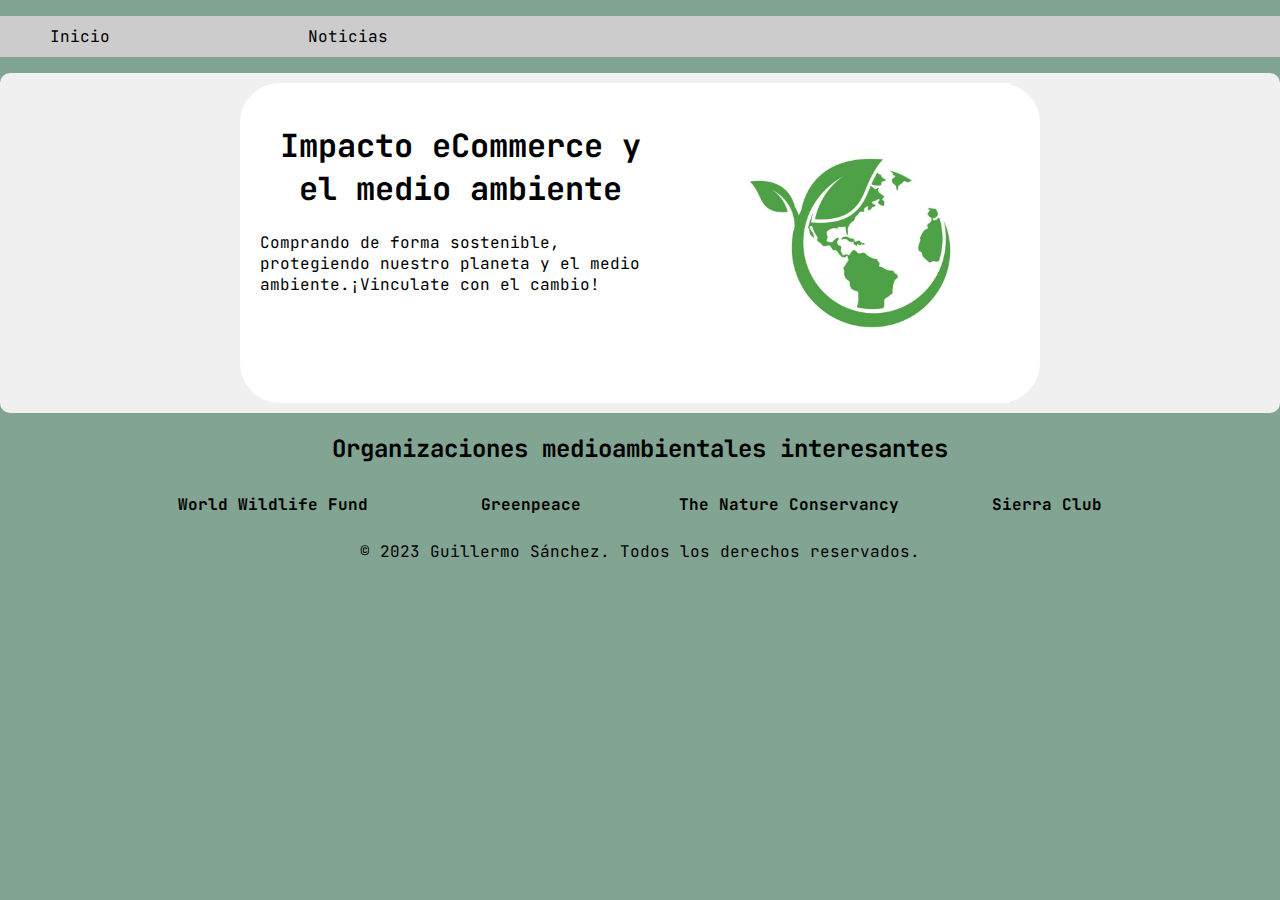
==== index.html @ 8c317484 "commit inicial" ====
<!--Guillermo Sanchez Becerra-->
<!DOCTYPE html>
<html lang="en">
<head>
    <meta charset="UTF-8">
    <title>Landing Page</title>
    <meta name="viewport" content="width=device-width, initial-scale=1.0">
    <link rel="stylesheet" href="https://fonts.googleapis.com/css2?family=JetBrains+Mono&display=swap">
    <link rel="stylesheet" href="style.css">
</head>
<body id="main-page">
    <header>
        <nav>
            <ul>
                <li>
                    <a href="#">Inicio</a>
                </li>
                <li>
                    <a href="./noticias.html">Noticias</a>
                </li>
            </ul>
        </nav>
    </header>
    <main>
        <section id="home-card">
            <div id="home-card-container">
                <div id="home-card-content">
                    <h1>Impacto eCommerce y el medio ambiente</h1>
                    <p>Comprando de forma sostenible, protegiendo nuestro planeta y el medio ambiente.¡Vinculate con el cambio!</p>
                </div>
                <img id="home-image" src="img/logo.jpg" alt="Imagen 1">
            </div>
        </section>
        <div id="organizaciones-medioambientales">
            <h2>Organizaciones medioambientales interesantes</h2>
            <ul>
                <li>
                    <a href="https://www.worldwildlife.org/" target="_blank">
                        <strong>World Wildlife Fund</strong>
                    </a>
                </li>
                <li>
                    <a href="https://www.greenpeace.org/" target="_blank">
                        <strong>Greenpeace</strong>
                    </a>
                </li>
                <li>
                    <a href="https://www.nature.org/" target="_blank">
                        <strong>The Nature Conservancy</strong>
                    </a>
                </li>
                <li>
                    <a href="https://www.sierraclub.org/" target="_blank">
                        <strong>Sierra Club</strong>
                    </a>
                </li>
            </ul>
        </div>
    </main>
    <footer>
        <div>
            <p>© 2023 Guillermo Sánchez. Todos los derechos reservados.</p>
        </div>
    </footer>
</body>
</html>
---- style.css ----
/*Guillermo Sanchez Becerra*/
/* Estilos generales para el cuerpo de la página */
body {
    font-family: 'JetBrains Mono', monospace; /* Fuente de texto */
    margin: 0; /* Elimina los márgenes predeterminados */
    padding: 0; /* Elimina el relleno predeterminado */
    width: 1280px; /* Establece un ancho máximo para el cuerpo de la página */
}

/* Estilos específicos para la página con el id "news-page" */
#news-page {
    background-image: url("img/bg.jpg"); /* Establece una imagen de fondo */
}

/* Estilos específicos para la página con el id "main-page" */
#main-page {
    background-color: #81a493; /* Establece el color de fondo */
}

/* Estilos para el elemento <main> */
main {
    margin-top: 10px; /* Agrega un margen superior de 10px */
}

/* Estilos para la navegación */
nav {
    list-style-type: none; /* Elimina los marcadores de lista */
    background-color: #ccc; /* Establece el color de fondo de la navbar */
}

/* Estilos para elementos de lista <li> dentro de la navbar */
li {
    display: inline-block; /* Hace que los elementos de lista sean elementos en línea */
    width: 20%; /* Establece un ancho del 20% para cada elemento de lista */
}

/* Estilos para los enlaces <a> dentro de elementos <li> */
a {
    color: black; /* Establece el color del texto */
    text-decoration: none; /* Elimina la decoración de enlace subrayado */
    display: block; /* Convierte los enlaces en bloques para que ocupen todo el ancho de <li> */
    padding: 10px; /* Agrega espacio de relleno alrededor del texto del enlace */
}

/* Estilos para los enlaces <a> dentro de elementos <li> cuando se desplazan sobre ellos */
a:hover {
    background-color: #357a38; /* Cambia el color de fondo en el desplazamiento */
    color: white; /* Cambia el color del texto en el desplazamiento */
}

/* Estilos para las tarjetas */
.card-news {
    border: 1px solid #ccc; /* Establece un borde */
    border-radius: 40px; /* Agrega bordes redondeados a las cajas de la pagina de noticias*/
    margin-bottom: 20px; /* Agrega espacio inferior */
    background-color: #dfdcdc; /* Establece el color de fondo de la caja*/
}

/* Estilos para las imágenes dentro de las tarjetas */
.card-news img {
    float: left; /* Hace que la imagen flote a la izquierda del texto */
    width: 200px; /* Establece un ancho fijo para la imagen */
    height: 150px; /* Establece una altura fija para la imagen */
    margin-right: 20px; /* Agrega margen derecho a la imagen */
}

/* Estilos para el contenido dentro de las tarjetas */
.card-content {
    padding: 20px; 
}

/* Estilos para tablas y sus encabezados y filas */
table, th, tr {
    border: 2px dotted #f0f0f0; /* Establece un borde dotted */
}

/* Estilos para la tabla */
table {
    width: 80%; /* Establece un ancho del 80% */
    margin: 0 auto; /* Centra la tabla horizontalmente en su contenedor */
    border-collapse: collapse; /* Combina los bordes de la tabla */
    background-color: #ccc; /* Establece el color de fondo de la tabla */
}

/* Estilos para el formulario */
form {
    width: 60%; /* Establece un ancho del 60% */
    margin: 0 auto; /* Centra el formulario horizontalmente en su contenedor */
}

/* Estilos para el título de tabla */
caption {
    font-size: larger; /* Establece el tamaño de fuente más grande */
    font-weight: bolder; /* Hace que el texto sea negrita */
}

/* Estilos para los títulos h1 y h2 */
h2, h1 {
    text-align: center; /* Centra los títulos horizontalmente */
}

/* Estilos para un elemento con el id "home-card" */
#home-card {
    background-color: #f0f0f0; /* Establece el color de fondo */
    padding: 10px; 
    border-radius: 10px;
}

/* Estilos para las tarjetas de inicio */
#home-card-container {
    width: 800px; 
    margin: 0 auto; /* Centra la tarjeta horizontalmente en su contenedor */
    background-color: #fff; /* Establece el color de fondo */
    border-radius: 40px; /* Agrega bordes redondeados */
}

/* Estilos para el contenido dentro de las tarjetas de inicio */
#home-card-content {
    padding: 20px;
    display: inline-block; /* Hace que el contenido sea en línea */
    width: 50%; 
}

/* Estilos para un elemento con el id "home-image" */
#home-image {
    width: 40%; 
    display: inline-block; /* Hace que la imagen sea en línea */
    vertical-align: top; /* Alinea la imagen en la parte superior */
}

/* Estilos para elementos <span> */
span {
    font-weight: bolder; 
    color: #3b5c13; 
    font-size: large; 
}

/* Estilos para un elemento con el id "organizaciones-medioambientales" */
#organizaciones-medioambientales {
    text-align: center; /* Centra el texto horizontalmente */
}

/* Estilos para un div dentro de un elemento <footer> */
footer > div {
    text-align: center; /* Centra el texto horizontalmente */
    height: 40px; 
}
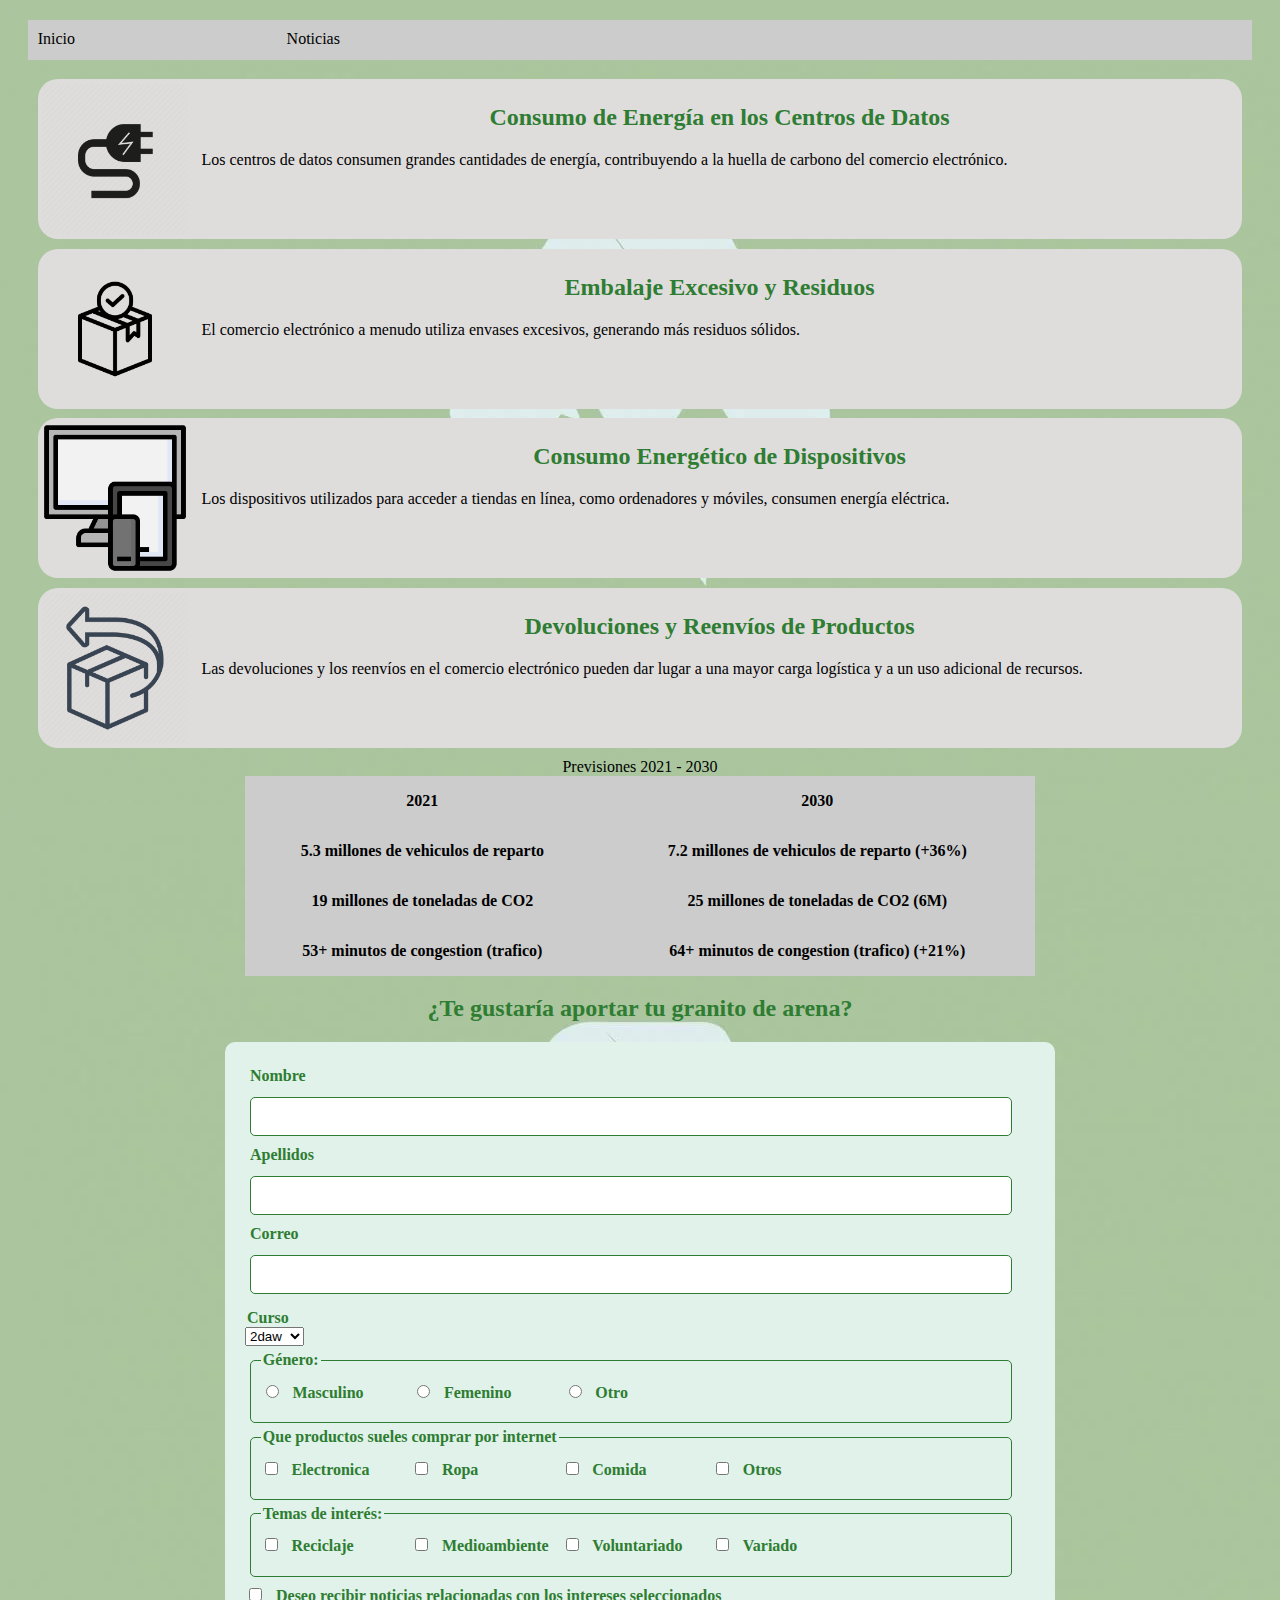
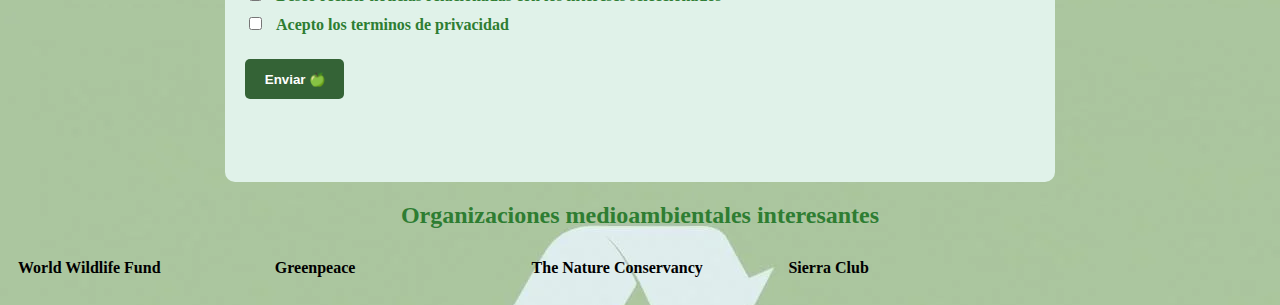
==== commit b490a3f8: "css con porcentajes y pixeles" ====
--- a/index.html
+++ b/index.html
@@ -1,66 +1,179 @@
-<!--Guillermo Sanchez Becerra-->
 <!DOCTYPE html>
 <html lang="en">
 <head>
     <meta charset="UTF-8">
-    <title>Landing Page</title>
-    <meta name="viewport" content="width=device-width, initial-scale=1.0">
-    <link rel="stylesheet" href="https://fonts.googleapis.com/css2?family=JetBrains+Mono&display=swap">
-    <link rel="stylesheet" href="style.css">
+    <meta name="viewport" content="width=1280">
+    <title>Document</title>
+    <link rel="stylesheet" href="style_porcentaje.css">
 </head>
-<body id="main-page">
-    <header>
-        <nav>
-            <ul>
-                <li>
-                    <a href="#">Inicio</a>
-                </li>
-                <li>
-                    <a href="./noticias.html">Noticias</a>
-                </li>
-            </ul>
-        </nav>
-    </header>
+<body id="news-page">
+    <nav>
+        <ul>
+            <li>
+                <a href="./index.html">Inicio</a>
+            </li>
+            <li>
+                <a href="./#">Noticias</a>
+            </li>
+        </ul>
+    </nav>
     <main>
-        <section id="home-card">
-            <div id="home-card-container">
-                <div id="home-card-content">
-                    <h1>Impacto eCommerce y el medio ambiente</h1>
-                    <p>Comprando de forma sostenible, protegiendo nuestro planeta y el medio ambiente.¡Vinculate con el cambio!</p>
-                </div>
-                <img id="home-image" src="img/logo.jpg" alt="Imagen 1">
+        <div class="div-informacion">
+            <div class="div-imagen">
+                <img src="img/energy-usage.png" alt="energy-usage">
             </div>
-        </section>
-        <div id="organizaciones-medioambientales">
-            <h2>Organizaciones medioambientales interesantes</h2>
-            <ul>
-                <li>
-                    <a href="https://www.worldwildlife.org/" target="_blank">
-                        <strong>World Wildlife Fund</strong>
-                    </a>
-                </li>
-                <li>
-                    <a href="https://www.greenpeace.org/" target="_blank">
-                        <strong>Greenpeace</strong>
-                    </a>
-                </li>
-                <li>
-                    <a href="https://www.nature.org/" target="_blank">
-                        <strong>The Nature Conservancy</strong>
-                    </a>
-                </li>
-                <li>
-                    <a href="https://www.sierraclub.org/" target="_blank">
-                        <strong>Sierra Club</strong>
-                    </a>
-                </li>
-            </ul>
+            <div class="div-contenido">
+                <h2>Consumo de Energía en los Centros de Datos</h2>
+                <p>Los centros de datos consumen grandes cantidades de energía, contribuyendo a la huella de carbono del comercio electrónico.</p>
+            </div>
+        </div>
+        <div class="div-informacion">
+            <div class="div-imagen">
+                <img src="img/embalaje.png" alt="embalaje">
+            </div>
+            <div class="div-contenido">
+                <h2>Embalaje Excesivo y Residuos</h2>
+                <p>El comercio electrónico a menudo utiliza envases excesivos, generando más residuos sólidos.</p>
+            </div>
+        </div>
+        <div class="div-informacion">
+            <div class="div-imagen">
+                <img src="img/device.png" alt="device">
+            </div>
+            <div class="div-contenido">
+                <h2>Consumo Energético de Dispositivos</h2>
+                <p>Los dispositivos utilizados para acceder a tiendas en línea, como ordenadores y móviles, consumen energía eléctrica.</p>
+            </div>
+        </div>
+        <div class="div-informacion">
+            <div class="div-imagen">
+                <img src="img/ReturnIcon.png" alt="returnicon">
+            </div>
+            <div class="div-contenido">
+                <h2>Devoluciones y Reenvíos de Productos</h2>
+                <p>Las devoluciones y los reenvíos en el comercio electrónico pueden dar lugar a una mayor carga logística y a un uso adicional de recursos.</p>
+            </div>
         </div>
     </main>
-    <footer>
-        <div>
-            <p>© 2023 Guillermo Sánchez. Todos los derechos reservados.</p>
-        </div>
-    </footer>
+    <table>
+        <caption>Previsiones 2021 - 2030</caption>
+        <tr>
+            <th>
+                2021
+            </th>
+            <th>
+                2030
+            </th>
+        </tr>
+        <tr>
+            <th>
+                5.3 millones de vehiculos de reparto
+            </th>
+            <th>
+                7.2 millones de vehiculos de reparto <span>(+36%)</span>
+            </th>
+        </tr>
+        <tr>
+            <th>
+                19 millones de toneladas de CO2 
+            </th>
+            <th>
+                25 millones de toneladas de CO2  <span>(6M)</span>
+            </th>
+        </tr>
+        <tr>
+            <th>
+                53+ minutos de congestion (trafico) 
+            </th>
+            <th>
+                64+ minutos de congestion (trafico) <span>(+21%)</span>
+            </th>
+        </tr>
+    </table>
+    <div id="formulario">
+        <h2>¿Te gustaría aportar tu granito de arena?</h2>
+        <form action="./main.php" method="post">
+            <label for="name-field">Nombre </label>
+            <input type="text" name="name-field" id="name-field">
+            <label for="lastname-field">Apellidos </label>
+            <input type="text" name="lastname-field" id="lastname-field">
+            <label for="mail-field">Correo </label>
+            <input type="text" name="mail-field" id="mail-field">
+            <legend>Curso</legend>
+            <select name="curso">
+                <option value="2daw">2daw</option>
+                <option value="1daw">1daw</option>
+                <option value="2smr">2smr</option>
+                <option value="1smr">1smr</option>
+                <option value="2bach">2bach</option>
+                <option value="1bach">1bach</option>
+            </select>
+            <fieldset>
+                <legend>Género:</legend>
+                <input type="radio" id="masculino" name="genre" value="masculino">
+                <label for="masculino">Masculino</label>
+                <input type="radio" id="femenino" name="genre" value="femenino">
+                <label for="femenino">Femenino</label>
+                <input type="radio" id="otro" name="genre" value="otro">
+                <label for="otro">Otro</label>
+            </fieldset>
+            <fieldset>
+            <!-- Creamos el conjunto de checkbox-->
+                <legend>Que productos sueles comprar por internet</legend>
+                <!--Especificamos en el atributo name el nombre del array en el que se van a almacenar los valores-->
+                <input type="checkbox" id="electronica" name="compras-online[]" value="electronica">
+                <label for="electronica">Electronica</label>
+                <input type="checkbox" id="ropa" name="compras-online[]" value="ropa">
+                <label for="ropa">Ropa</label>
+                <input type="checkbox" id="comida" name="compras-online[]" value="comida">
+                <label for="comida">Comida</label>
+                <input type="checkbox" id="otros" name="compras-online[]" value="otros">
+                <label for="otros">Otros</label>
+            </fieldset>
+            <fieldset>
+            <!-- Creamos el conjunto de checkbox-->
+                <legend>Temas de interés:</legend>
+                <!--Especificamos en el atributo name el nombre del array en el que se van a almacenar los valores-->
+                <input type="checkbox" id="reciclaje" name="temas[]" value="reciclaje">
+                <label for="reciclaje">Reciclaje</label>
+                <input type="checkbox" id="medioambiente" name="temas[]" value="medioambiente">
+                <label for="medio-ambiente">Medioambiente</label>
+                <input type="checkbox" id="voluntariado" name="temas[]" value="voluntariado">
+                <label for="voluntariado">Voluntariado</label>
+                <input type="checkbox" id="variado" name="temas[]" value="variado">
+                <label for="variado">Variado</label>
+            </fieldset>
+            <input type="checkbox" name="newsletter" id="newsletter">
+            <label for="newsletter" class="checkbox-formulario">Deseo recibir noticias relacionadas con los intereses seleccionados</label><br>
+            <input type="checkbox" name="privacidad" id="privacidad">
+            <label for="privacidad" class="checkbox-formulario">Acepto los terminos de privacidad</label><br><br>
+            <input type="submit" value="Enviar 🍏">
+        </form>
+    </div>
+    <div id="organizaciones-medioambientales">
+        <h2>Organizaciones medioambientales interesantes</h2>
+        <ul>
+            <li>
+                <a href="https://www.worldwildlife.org/" target="_blank">
+                    <strong>World Wildlife Fund</strong>
+                </a>
+            </li>
+            <li>
+                <a href="https://www.greenpeace.org/" target="_blank">
+                    <strong>Greenpeace</strong>
+                </a>
+            </li>
+            <li>
+                <a href="https://www.nature.org/" target="_blank">
+                    <strong>The Nature Conservancy</strong>
+                </a>
+            </li>
+            <li>
+                <a href="https://www.sierraclub.org/" target="_blank">
+                    <strong>Sierra Club</strong>
+                </a>
+            </li>
+        </ul>
+    </div>
 </body>
-</html>
+</html>--- a/style_porcentaje.css
+++ b/style_porcentaje.css
@@ -0,0 +1,212 @@
+#news-page {
+  background-image: url("img/bg.jpg"); /* Establece una imagen de fondo */
+}
+
+nav {
+  width: 96.88%;
+  margin: 1.56%;
+    /*
+  width: 1240px;
+  margin: 20px; 
+   */
+  background-color: #ccc;
+}
+
+ul {
+  list-style-type: none;
+  padding: 0;
+}
+
+li {
+  display: inline-block;
+  width: 20%;
+  /* width: 250px */
+}
+
+a {
+  display: block;
+  /* 
+    En el boceto especifique que cada a debia de medir 270 en total.
+    Como tambien especifique el padding de 10px, la medida de la caja sera de 250px
+  */
+  color: black;
+  width: 100%;
+  /* 
+  width: 250px;
+   */
+  padding: 10px;
+  height: 20px;
+  text-decoration: none;
+}
+
+main {
+    /* 
+    Al igual que con el nav, al estar contenido el main en el body,
+    el main debera de tener una anchura de 1240px que, 
+    junto a los 20px por lado de los margenes, crearan una caja de 1280px
+     */
+    width: 96.88%;
+    /* 
+    width: 1240px;
+    margin: 20px;
+     */
+    margin: 0px 1.56%;
+}
+
+h2 {
+  text-align: center; 
+  color: #2e7d32; 
+}
+
+.div-informacion {
+  overflow: hidden;
+  /* 
+  Este div se encuentra dentro del main, el cual tiene una anchura de 1240px.
+  La anchura de la caja es de 1220px, que junto a los margenes hacen un total de
+  1240px (caja contenedora)
+    */
+  width: 98.39%;
+  /* 
+  width: 1220px;
+  margin: 10px;
+  */
+  margin: 0.81%;
+  background-color: #dfdcdc; 
+  border-radius: 20px;
+  
+}
+
+.div-imagen {
+  /* Establecemos una anchura de la imagen de 150px */
+  width: 12.1%;
+  /* width: 150px */
+  height: 150px;
+  /* Asi como unos margenes de 5 pixeles */
+  margin: 0.40%;
+  /* margin: 5px; */
+  float: left;  
+}
+
+img {
+  width: 100%;
+  /* width: 150px; */
+  height: 100%;
+}
+
+.div-contenido {
+  /* Establecemos una anchura de 1050px */
+  width: 86%;
+  /* width: 1050px */
+  height: 150px;
+  /* 
+    Y unos margenes de 5 pixeles.
+    El tamaño de esta caja (1050+5+5), junto al tamño de la imagen (150+5+5),
+    suma un total de 1220px (tamaño de la caja contenedora)
+  */
+  margin: 0.40%;
+  /* margin: 5px; */
+  float: right;
+
+}
+
+table {
+    border-collapse: collapse;
+    /* Establecemos una anchura de 800px para la tabla */
+    width: 62.50%;
+    /* width: 800px */
+    margin: 0.78% auto;
+    /* margin: 10px auto; */
+    border-collapse: collapse; 
+    background-color: #ccc; 
+}
+
+tr {
+    height: 50px;
+}
+
+form {
+  background-color: #e0f2e9; 
+  /* padding: 20px */
+  padding: 1.56%;
+  border-radius: 10px;
+  /* 
+  Establecemos un ancho del formulario de 800 pixeles y
+  junto a los 20px del padding, hace un width total de 840px.
+  */
+  width: 62.50%;
+  /* width: 800px */
+  height: 700px;
+  margin: 0 auto;
+}
+  
+/* Estilo para las etiquetas de los campos de entrada */
+label {
+    color: #2e7d32; 
+    font-weight: bold;
+    display: inline-block;
+    /* Establecemos un ancho del label de 120px, que junto a los margenes hara un total de 130 (120+5+5) */
+    width: 15%;
+    /* width: 120px */
+    height: 20px;
+    margin: 0.63%;
+    /* margin: 5px; */
+}
+
+.checkbox-formulario {
+  width: 90%;
+  /* width: 720px */
+}
+  
+/* Estilo para los campos de entrada de texto */
+input[type="text"], fieldset{
+  /* 
+  El ancho, tanto del input como del fieldset será de 750px.
+  Junto a los paddings, los márgenes y el borde obtendremos una caja de
+  ancho total de 750+10+10+5+5+1+1 -> 782px
+  */
+  width: 93.75%;
+  /* width: 750px */
+  height: 2.50%;
+  border: 1px solid #2e7d32; 
+  padding: 1.25%;
+  /* padding: 10px */
+  margin: 0.63%;
+  /* margin: 5px */
+  border-radius: 5px;
+}
+
+fieldset {
+    height: 50px;
+}
+  
+/* Estilo para los botones de radio y casillas de verificación */
+input[type="radio"],
+input[type="checkbox"] {
+  margin-right: 5px;
+}
+
+/* Estilo para los botones de envío */
+input[type="submit"] {
+  background-color: #346336; 
+  width: 12.50%;
+  /* width: 100px */
+  height: 40px;
+  color: #fff; 
+  border: none;
+  padding: 1.25% 2.50%;
+  /* padding: 10px 20px */
+  border-radius: 5px;
+    /* El tamaño total de la caja será de
+    100px de ancho. Debido a que por defecto tiene la propiedad de border box
+    el width será de 60px mas los 20 por lado del padding
+    haran un total de 100px */
+  cursor: pointer;
+  font-weight: bold;
+}
+  
+/* Estilo para los legend */
+legend {
+  color: #2e7d32; 
+  font-weight: bold;
+  margin-top: 10px;
+}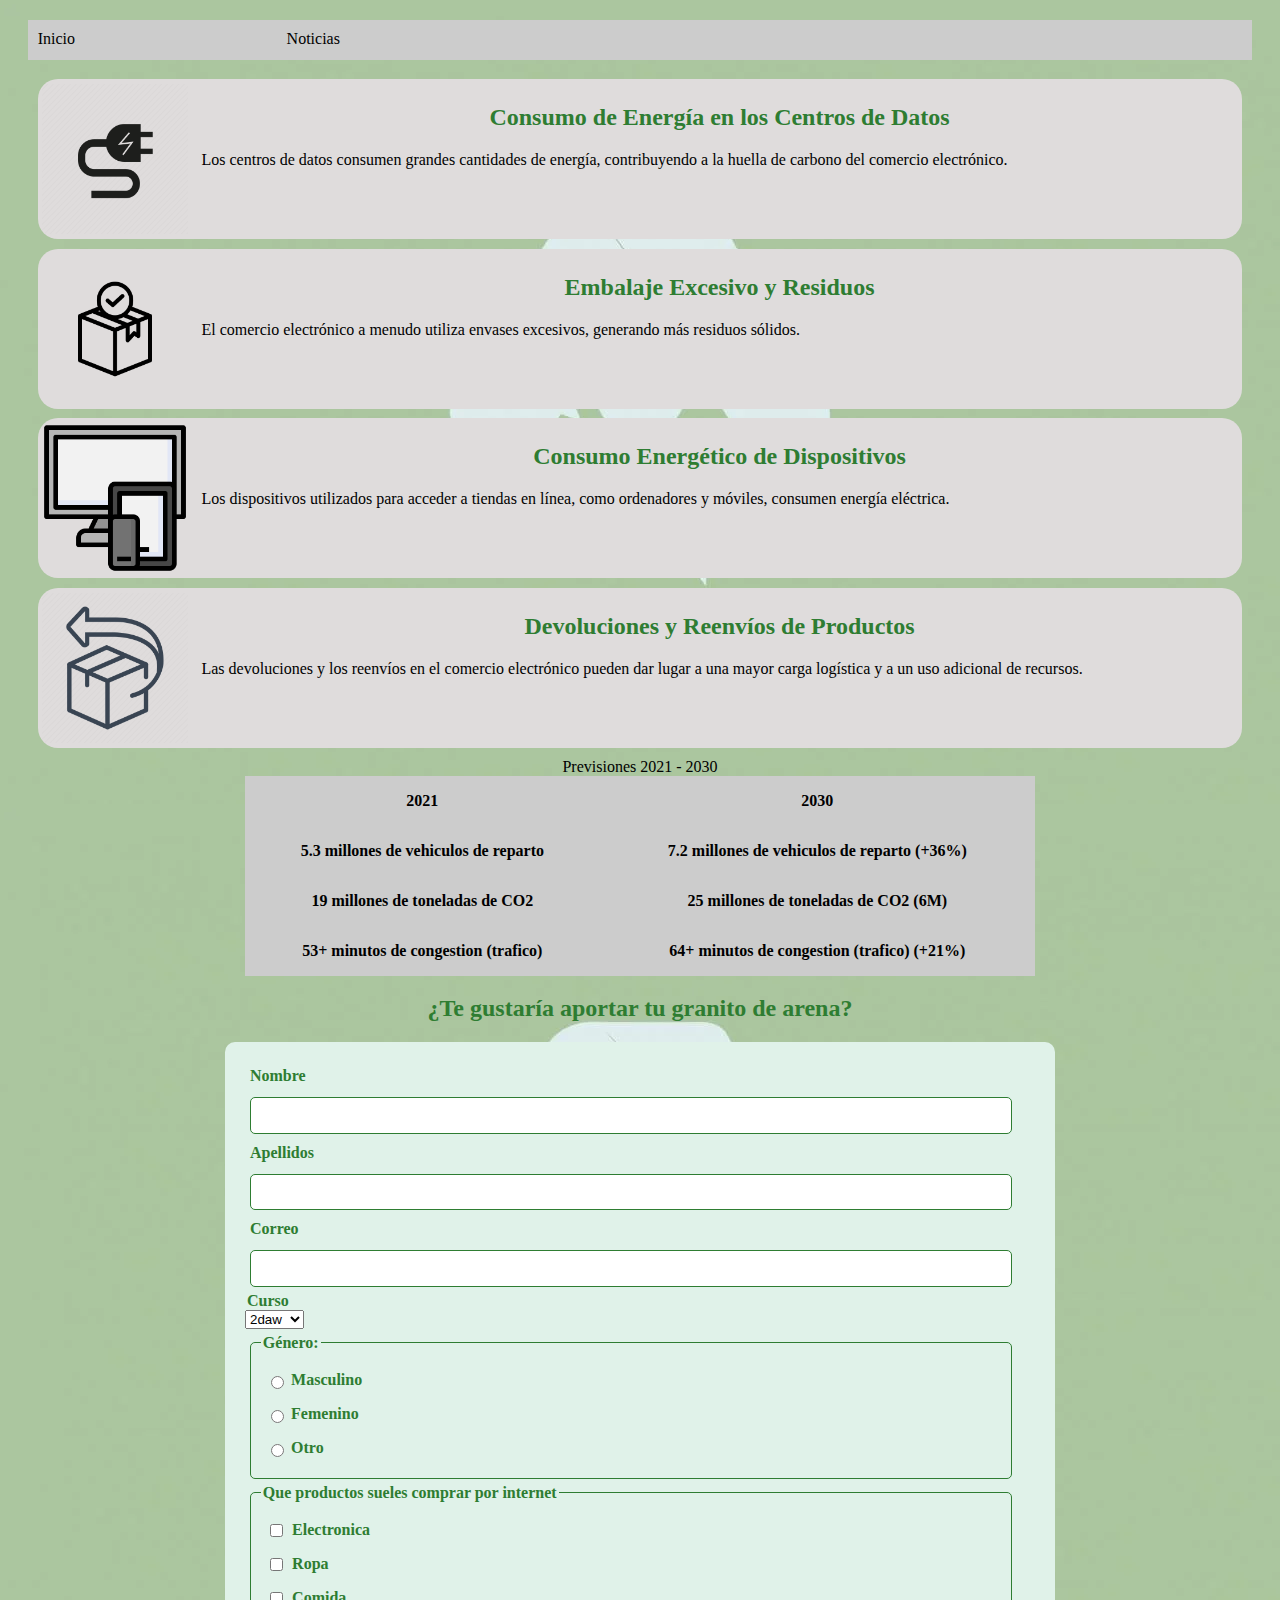
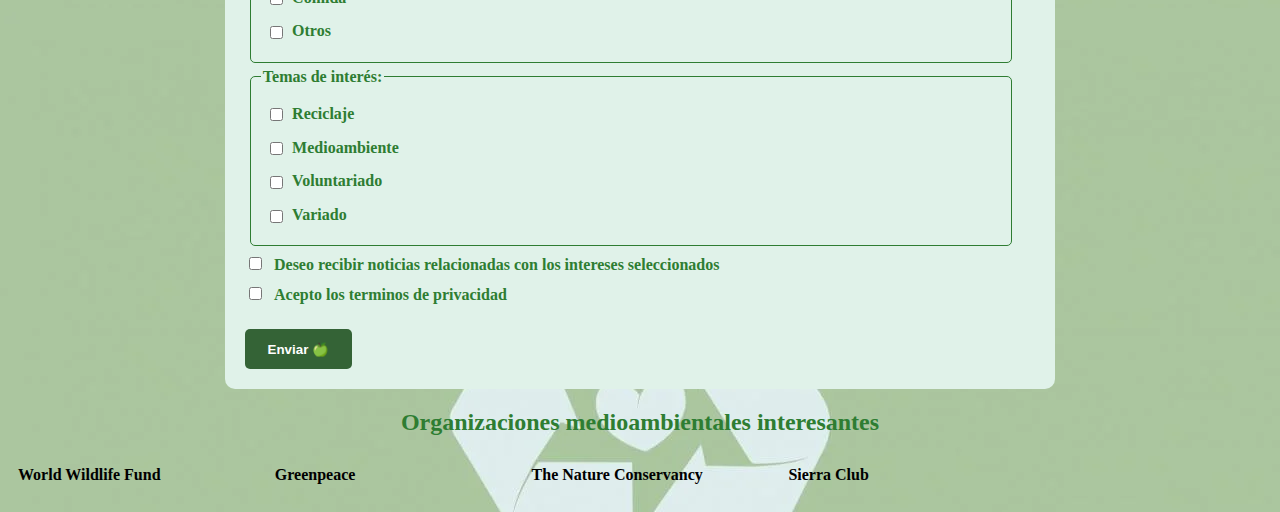
==== commit 0eed7822: "mediaquery" ====
--- a/index.html
+++ b/index.html
@@ -110,38 +110,57 @@
             </select>
             <fieldset>
                 <legend>Género:</legend>
-                <input type="radio" id="masculino" name="genre" value="masculino">
-                <label for="masculino">Masculino</label>
-                <input type="radio" id="femenino" name="genre" value="femenino">
-                <label for="femenino">Femenino</label>
-                <input type="radio" id="otro" name="genre" value="otro">
-                <label for="otro">Otro</label>
+                <div class="checkbox-group">
+                    <input type="radio" id="masculino" name="genre" value="masculino">
+                    <label for="masculino">Masculino</label>
+                </div>
+                <div class="checkbox-group">
+                    <input type="radio" id="femenino" name="genre" value="femenino">
+                    <label for="femenino">Femenino</label>
+                </div>
+                <div class="checkbox-group">
+                    <input type="radio" id="otro" name="genre" value="otro">
+                    <label for="otro">Otro</label>
+                </div>
+            </fieldset>            
+            <fieldset>
+                <legend>Que productos sueles comprar por internet</legend>
+                <div class="checkbox-group">
+                    <input type="checkbox" id="electronica" name="compras-online[]" value="electronica">
+                    <label for="electronica">Electronica</label>
+                </div>
+                <div class="checkbox-group">
+                    <input type="checkbox" id="ropa" name="compras-online[]" value="ropa">
+                    <label for="ropa">Ropa</label>
+                </div>
+                <div class="checkbox-group">
+                    <input type="checkbox" id="comida" name="compras-online[]" value="comida">
+                    <label for="comida">Comida</label>
+                </div>
+                <div class="checkbox-group">
+                    <input type="checkbox" id="otros" name="compras-online[]" value="otros">
+                    <label for="otros">Otros</label>
+                </div>
             </fieldset>
             <fieldset>
-            <!-- Creamos el conjunto de checkbox-->
-                <legend>Que productos sueles comprar por internet</legend>
-                <!--Especificamos en el atributo name el nombre del array en el que se van a almacenar los valores-->
-                <input type="checkbox" id="electronica" name="compras-online[]" value="electronica">
-                <label for="electronica">Electronica</label>
-                <input type="checkbox" id="ropa" name="compras-online[]" value="ropa">
-                <label for="ropa">Ropa</label>
-                <input type="checkbox" id="comida" name="compras-online[]" value="comida">
-                <label for="comida">Comida</label>
-                <input type="checkbox" id="otros" name="compras-online[]" value="otros">
-                <label for="otros">Otros</label>
-            </fieldset>
-            <fieldset>
-            <!-- Creamos el conjunto de checkbox-->
+                <!-- Creamos el conjunto de checkbox-->
                 <legend>Temas de interés:</legend>
-                <!--Especificamos en el atributo name el nombre del array en el que se van a almacenar los valores-->
-                <input type="checkbox" id="reciclaje" name="temas[]" value="reciclaje">
-                <label for="reciclaje">Reciclaje</label>
-                <input type="checkbox" id="medioambiente" name="temas[]" value="medioambiente">
-                <label for="medio-ambiente">Medioambiente</label>
-                <input type="checkbox" id="voluntariado" name="temas[]" value="voluntariado">
-                <label for="voluntariado">Voluntariado</label>
-                <input type="checkbox" id="variado" name="temas[]" value="variado">
-                <label for="variado">Variado</label>
+                <div class="checkbox-group">
+                    <input type="checkbox" id="reciclaje" name="temas[]" value="reciclaje">
+                    <label for="reciclaje">Reciclaje</label>
+                </div>
+                <div class="checkbox-group">
+                    <input type="checkbox" id="medioambiente" name="temas[]" value="medioambiente">
+                    <label for="medioambiente">Medioambiente</label>
+                </div>
+                <div class="checkbox-group">
+                    <input type="checkbox" id="voluntariado" name="temas[]" value="voluntariado">
+                    <label for="voluntariado">Voluntariado</label>
+                </div>
+                <div class="checkbox-group">
+                    <input type="checkbox" id="variado" name="temas[]" value="variado">
+                    <label for="variado">Variado</label>
+                </div>
             </fieldset>
             <input type="checkbox" name="newsletter" id="newsletter">
             <label for="newsletter" class="checkbox-formulario">Deseo recibir noticias relacionadas con los intereses seleccionados</label><br>
--- a/style_porcentaje.css
+++ b/style_porcentaje.css
@@ -1,14 +1,11 @@
+/* Estilos base para pantallas más grandes */
 #news-page {
-  background-image: url("img/bg.jpg"); /* Establece una imagen de fondo */
+  background-image: url("img/bg.jpg");
 }
 
 nav {
   width: 96.88%;
   margin: 1.56%;
-    /*
-  width: 1240px;
-  margin: 20px; 
-   */
   background-color: #ccc;
 }
 
@@ -20,193 +17,161 @@
 li {
   display: inline-block;
   width: 20%;
-  /* width: 250px */
 }
 
 a {
   display: block;
-  /* 
-    En el boceto especifique que cada a debia de medir 270 en total.
-    Como tambien especifique el padding de 10px, la medida de la caja sera de 250px
-  */
   color: black;
   width: 100%;
-  /* 
-  width: 250px;
-   */
   padding: 10px;
   height: 20px;
   text-decoration: none;
 }
 
+a:hover {
+  background-color: #2e7d32;
+  color: white;
+}
+
 main {
-    /* 
-    Al igual que con el nav, al estar contenido el main en el body,
-    el main debera de tener una anchura de 1240px que, 
-    junto a los 20px por lado de los margenes, crearan una caja de 1280px
-     */
-    width: 96.88%;
-    /* 
-    width: 1240px;
-    margin: 20px;
-     */
-    margin: 0px 1.56%;
+  width: 96.88%;
+  margin: 0px 1.56%;
 }
 
 h2 {
-  text-align: center; 
-  color: #2e7d32; 
+  text-align: center;
+  color: #2e7d32;
 }
 
 .div-informacion {
   overflow: hidden;
-  /* 
-  Este div se encuentra dentro del main, el cual tiene una anchura de 1240px.
-  La anchura de la caja es de 1220px, que junto a los margenes hacen un total de
-  1240px (caja contenedora)
-    */
   width: 98.39%;
-  /* 
-  width: 1220px;
-  margin: 10px;
-  */
   margin: 0.81%;
-  background-color: #dfdcdc; 
+  background-color: #dfdcdc;
   border-radius: 20px;
-  
 }
 
 .div-imagen {
-  /* Establecemos una anchura de la imagen de 150px */
   width: 12.1%;
-  /* width: 150px */
   height: 150px;
-  /* Asi como unos margenes de 5 pixeles */
   margin: 0.40%;
-  /* margin: 5px; */
-  float: left;  
+  float: left;
 }
 
 img {
   width: 100%;
-  /* width: 150px; */
   height: 100%;
 }
 
 .div-contenido {
-  /* Establecemos una anchura de 1050px */
   width: 86%;
-  /* width: 1050px */
   height: 150px;
-  /* 
-    Y unos margenes de 5 pixeles.
-    El tamaño de esta caja (1050+5+5), junto al tamño de la imagen (150+5+5),
-    suma un total de 1220px (tamaño de la caja contenedora)
-  */
   margin: 0.40%;
-  /* margin: 5px; */
   float: right;
-
 }
 
 table {
-    border-collapse: collapse;
-    /* Establecemos una anchura de 800px para la tabla */
-    width: 62.50%;
-    /* width: 800px */
-    margin: 0.78% auto;
-    /* margin: 10px auto; */
-    border-collapse: collapse; 
-    background-color: #ccc; 
+  border-collapse: collapse;
+  width: 62.50%;
+  margin: 0.78% auto;
+  background-color: #ccc;
 }
 
 tr {
-    height: 50px;
+  height: 50px;
 }
 
 form {
-  background-color: #e0f2e9; 
-  /* padding: 20px */
+  background-color: #e0f2e9;
   padding: 1.56%;
   border-radius: 10px;
-  /* 
-  Establecemos un ancho del formulario de 800 pixeles y
-  junto a los 20px del padding, hace un width total de 840px.
-  */
   width: 62.50%;
-  /* width: 800px */
-  height: 700px;
+  height: 100%;
   margin: 0 auto;
 }
-  
-/* Estilo para las etiquetas de los campos de entrada */
+
 label {
-    color: #2e7d32; 
-    font-weight: bold;
-    display: inline-block;
-    /* Establecemos un ancho del label de 120px, que junto a los margenes hara un total de 130 (120+5+5) */
-    width: 15%;
-    /* width: 120px */
-    height: 20px;
-    margin: 0.63%;
-    /* margin: 5px; */
+  color: #2e7d32;
+  font-weight: bold;
+  display: inline-block;
+  width: 15%;
+  height: 20px;
+  margin: 0.63%;
 }
 
 .checkbox-formulario {
   width: 90%;
-  /* width: 720px */
 }
-  
-/* Estilo para los campos de entrada de texto */
-input[type="text"], fieldset{
-  /* 
-  El ancho, tanto del input como del fieldset será de 750px.
-  Junto a los paddings, los márgenes y el borde obtendremos una caja de
-  ancho total de 750+10+10+5+5+1+1 -> 782px
-  */
+
+input[type="text"],
+fieldset {
   width: 93.75%;
-  /* width: 750px */
   height: 2.50%;
-  border: 1px solid #2e7d32; 
+  border: 1px solid #2e7d32;
   padding: 1.25%;
-  /* padding: 10px */
   margin: 0.63%;
-  /* margin: 5px */
   border-radius: 5px;
 }
 
-fieldset {
-    height: 50px;
-}
-  
-/* Estilo para los botones de radio y casillas de verificación */
-input[type="radio"],
-input[type="checkbox"] {
-  margin-right: 5px;
-}
-
-/* Estilo para los botones de envío */
 input[type="submit"] {
-  background-color: #346336; 
-  width: 12.50%;
-  /* width: 100px */
+  background-color: #346336;
+  width: 13.50%;
   height: 40px;
-  color: #fff; 
+  color: #fff;
   border: none;
   padding: 1.25% 2.50%;
-  /* padding: 10px 20px */
   border-radius: 5px;
-    /* El tamaño total de la caja será de
-    100px de ancho. Debido a que por defecto tiene la propiedad de border box
-    el width será de 60px mas los 20 por lado del padding
-    haran un total de 100px */
   cursor: pointer;
   font-weight: bold;
 }
-  
-/* Estilo para los legend */
+
 legend {
-  color: #2e7d32; 
+  color: #2e7d32;
   font-weight: bold;
-  margin-top: 10px;
-}+}
+
+@media (width <= 790px) {
+  nav {
+    width: 100%;
+    margin: 0;
+  }
+
+  li {
+    width: 100%;
+  }
+
+  img {
+    width: 150px;
+    height: 150px;
+  }
+
+  .div-imagen,
+  .div-contenido {
+    width: 100%;
+    margin: 0;
+  }
+
+  .div-imagen {
+    text-align: center;
+  }
+
+  p {
+    padding: 10px;
+    overflow: auto;
+  }
+
+  input[type="submit"] {
+    width: 30%;
+  }
+
+}
+
+.checkbox-group {
+  display: flex;
+  align-items: center;
+  margin: 0.63%;
+}
+
+.checkbox-group input[type="checkbox"] {
+  margin-right: 5px;
+}
